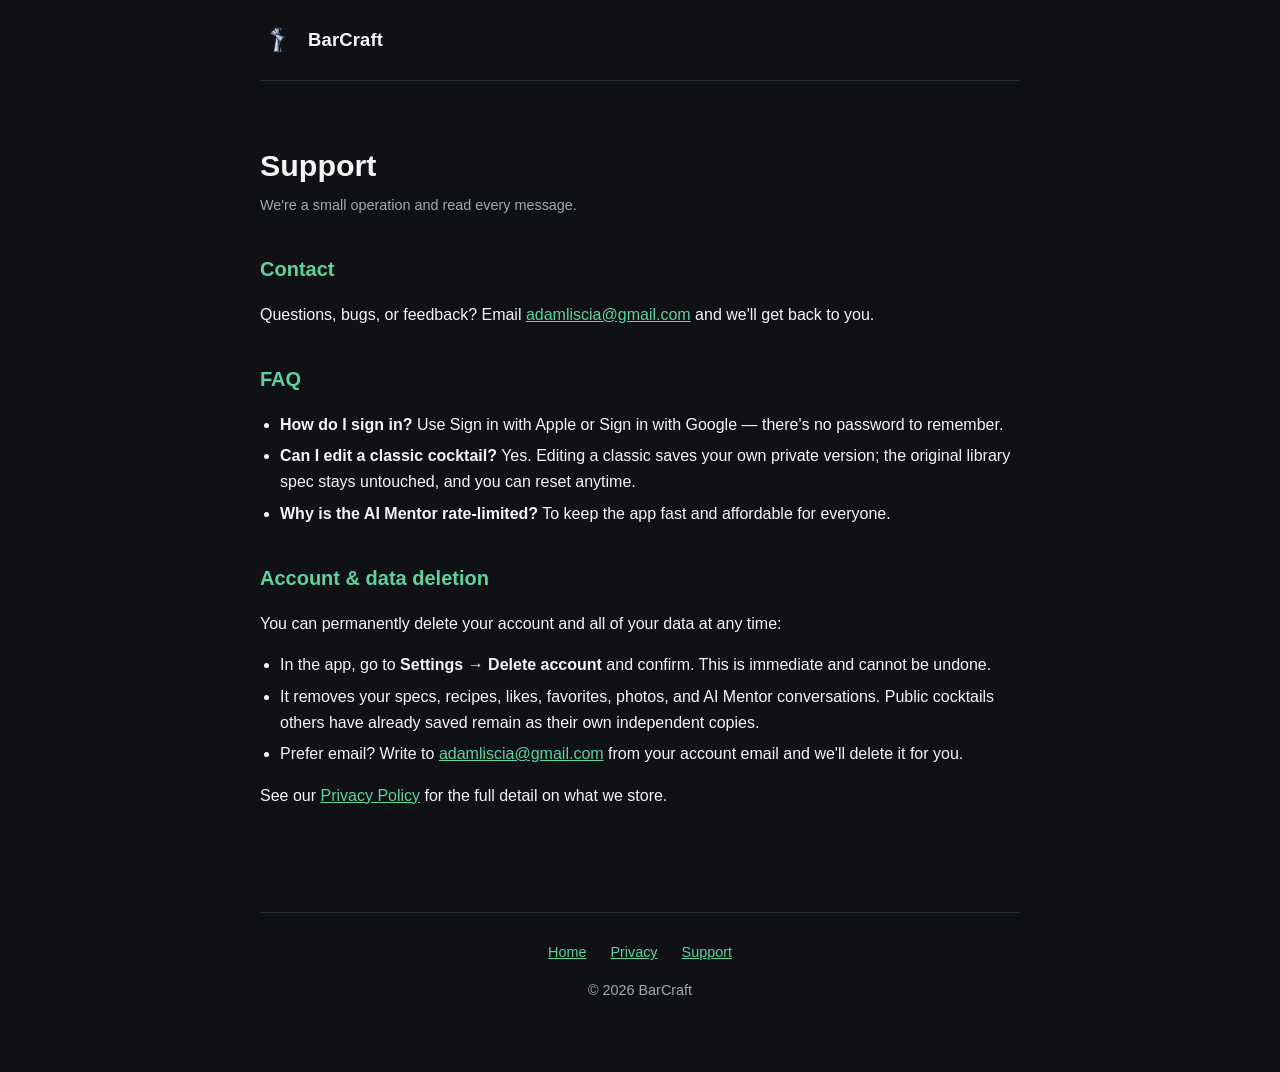
==== support.html @ c4852bb7 "Initial BarCraft landing + privacy + support pages Static site for GitHub Pages: marketing landing, " ====
<!DOCTYPE html>
<html lang="en">
<head>
  <meta charset="UTF-8" />
  <meta name="viewport" content="width=device-width, initial-scale=1.0" />
  <title>Support — BarCraft</title>
  <meta name="description" content="Get help with BarCraft, contact support, and delete your account." />
  <link rel="icon" href="assets/favicon.png" />
  <link rel="stylesheet" href="styles.css" />
</head>
<body>
  <header class="site-header wrap">
    <img src="assets/logo.png" alt="BarCraft logo" />
    <a href="index.html"><span class="name">BarCraft</span></a>
  </header>

  <main class="wrap page">
    <h1>Support</h1>
    <p class="effective">We're a small operation and read every message.</p>

    <h2>Contact</h2>
    <p>Questions, bugs, or feedback? Email
    <a href="mailto:adamliscia@gmail.com">adamliscia@gmail.com</a> and we'll get back to you.</p>

    <h2>FAQ</h2>
    <ul>
      <li><strong>How do I sign in?</strong> Use Sign in with Apple or Sign in with Google —
      there's no password to remember.</li>
      <li><strong>Can I edit a classic cocktail?</strong> Yes. Editing a classic saves your own
      private version; the original library spec stays untouched, and you can reset anytime.</li>
      <li><strong>Why is the AI Mentor rate-limited?</strong> To keep the app fast and
      affordable for everyone.</li>
    </ul>

    <h2>Account &amp; data deletion</h2>
    <p>You can permanently delete your account and all of your data at any time:</p>
    <ul>
      <li>In the app, go to <strong>Settings → Delete account</strong> and confirm. This is
      immediate and cannot be undone.</li>
      <li>It removes your specs, recipes, likes, favorites, photos, and AI Mentor conversations.
      Public cocktails others have already saved remain as their own independent copies.</li>
      <li>Prefer email? Write to
      <a href="mailto:adamliscia@gmail.com">adamliscia@gmail.com</a> from your account email and
      we'll delete it for you.</li>
    </ul>
    <p>See our <a href="privacy.html">Privacy Policy</a> for the full detail on what we store.</p>
  </main>

  <footer class="site-footer wrap">
    <div>
      <a href="index.html">Home</a>
      <a href="privacy.html">Privacy</a>
      <a href="support.html">Support</a>
    </div>
    <p>&copy; 2026 BarCraft</p>
  </footer>
</body>
</html>
---- styles.css ----
:root {
  --accent: #12996a;
  --accent-bright: #5dd39e;
  --bg: #0f1115;
  --surface: #1a1d23;
  --text: #f5f5f5;
  --muted: #a3a8b3;
  --border: #2a2e37;
  --maxw: 760px;
}

* { box-sizing: border-box; }

html { scroll-behavior: smooth; }

body {
  margin: 0;
  background: var(--bg);
  color: var(--text);
  font-family: -apple-system, BlinkMacSystemFont, "Segoe UI", Roboto, Helvetica, Arial, sans-serif;
  line-height: 1.6;
  -webkit-font-smoothing: antialiased;
}

a { color: var(--accent-bright); }
a:hover { color: #7fe3b6; }

.wrap {
  max-width: var(--maxw);
  margin: 0 auto;
  padding: 0 20px;
}

/* Header */
.site-header {
  display: flex;
  align-items: center;
  gap: 12px;
  padding: 22px 0;
  border-bottom: 1px solid var(--border);
}
.site-header img { width: 36px; height: 36px; border-radius: 9px; }
.site-header .name { font-weight: 700; font-size: 1.15rem; letter-spacing: 0.2px; }
.site-header a { color: var(--text); text-decoration: none; }

/* Hero */
.hero {
  text-align: center;
  padding: 64px 0 40px;
}
.hero img.logo {
  width: 104px; height: 104px; border-radius: 24px;
  box-shadow: 0 10px 40px rgba(18, 153, 106, 0.25);
}
.hero h1 {
  font-size: 2.4rem;
  margin: 24px 0 8px;
  letter-spacing: -0.5px;
}
.hero .tagline {
  color: var(--muted);
  font-size: 1.15rem;
  max-width: 540px;
  margin: 0 auto 28px;
}

/* Download */
.download {
  display: inline-block;
  background: var(--surface);
  border: 1px solid var(--border);
  border-radius: 12px;
  padding: 14px 22px;
  color: var(--muted);
  font-size: 0.95rem;
}
.download strong { color: var(--accent-bright); }

/* Features */
.features {
  list-style: none;
  padding: 0;
  margin: 48px auto 0;
  max-width: 560px;
  display: grid;
  gap: 14px;
}
.features li {
  background: var(--surface);
  border: 1px solid var(--border);
  border-radius: 12px;
  padding: 16px 18px;
}
.features li b { color: var(--accent-bright); }

/* Content pages */
.page { padding: 40px 0 24px; }
.page h1 { font-size: 1.9rem; margin-bottom: 4px; }
.page .effective { color: var(--muted); font-size: 0.9rem; margin-top: 0; }
.page h2 { font-size: 1.25rem; margin-top: 36px; color: var(--accent-bright); }
.page ul { padding-left: 20px; }
.page li { margin: 6px 0; }

/* Footer */
.site-footer {
  border-top: 1px solid var(--border);
  margin-top: 64px;
  padding: 28px 0 56px;
  text-align: center;
  color: var(--muted);
  font-size: 0.9rem;
}
.site-footer a { margin: 0 10px; }

@media (max-width: 520px) {
  .hero { padding: 44px 0 28px; }
  .hero h1 { font-size: 1.9rem; }
  .hero .tagline { font-size: 1.05rem; }
}
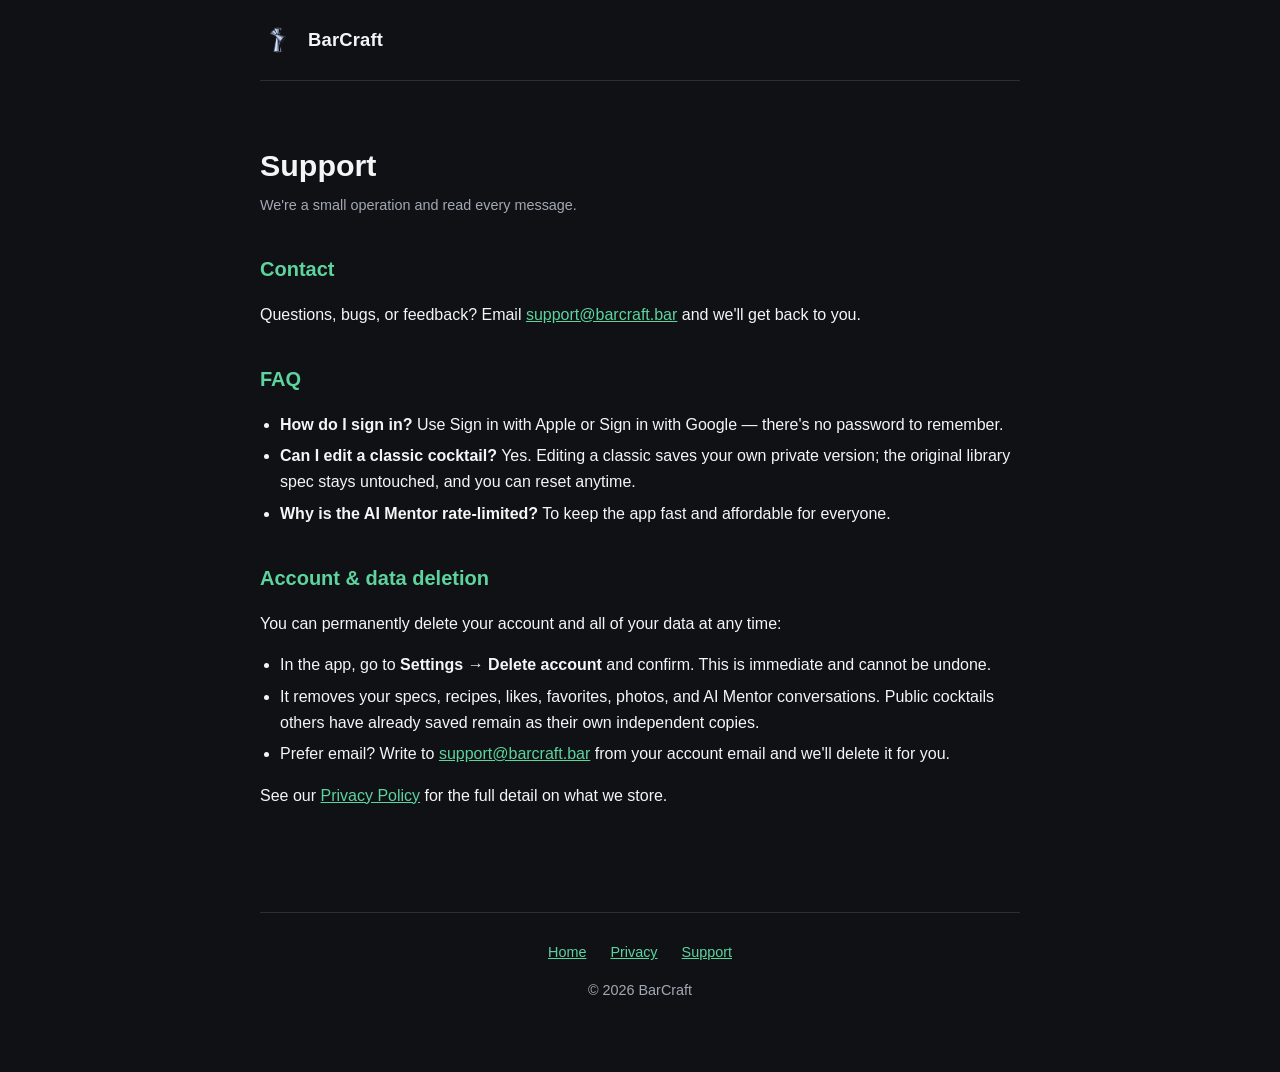
==== commit e76141ca: "landing: use support@barcraft.bar for contact/deletion links" ====
--- a/support.html
+++ b/support.html
@@ -20,7 +20,7 @@
 
     <h2>Contact</h2>
     <p>Questions, bugs, or feedback? Email
-    <a href="mailto:adamliscia@gmail.com">adamliscia@gmail.com</a> and we'll get back to you.</p>
+    <a href="mailto:support@barcraft.bar">support@barcraft.bar</a> and we'll get back to you.</p>
 
     <h2>FAQ</h2>
     <ul>
@@ -40,7 +40,7 @@
       <li>It removes your specs, recipes, likes, favorites, photos, and AI Mentor conversations.
       Public cocktails others have already saved remain as their own independent copies.</li>
       <li>Prefer email? Write to
-      <a href="mailto:adamliscia@gmail.com">adamliscia@gmail.com</a> from your account email and
+      <a href="mailto:support@barcraft.bar">support@barcraft.bar</a> from your account email and
       we'll delete it for you.</li>
     </ul>
     <p>See our <a href="privacy.html">Privacy Policy</a> for the full detail on what we store.</p>
